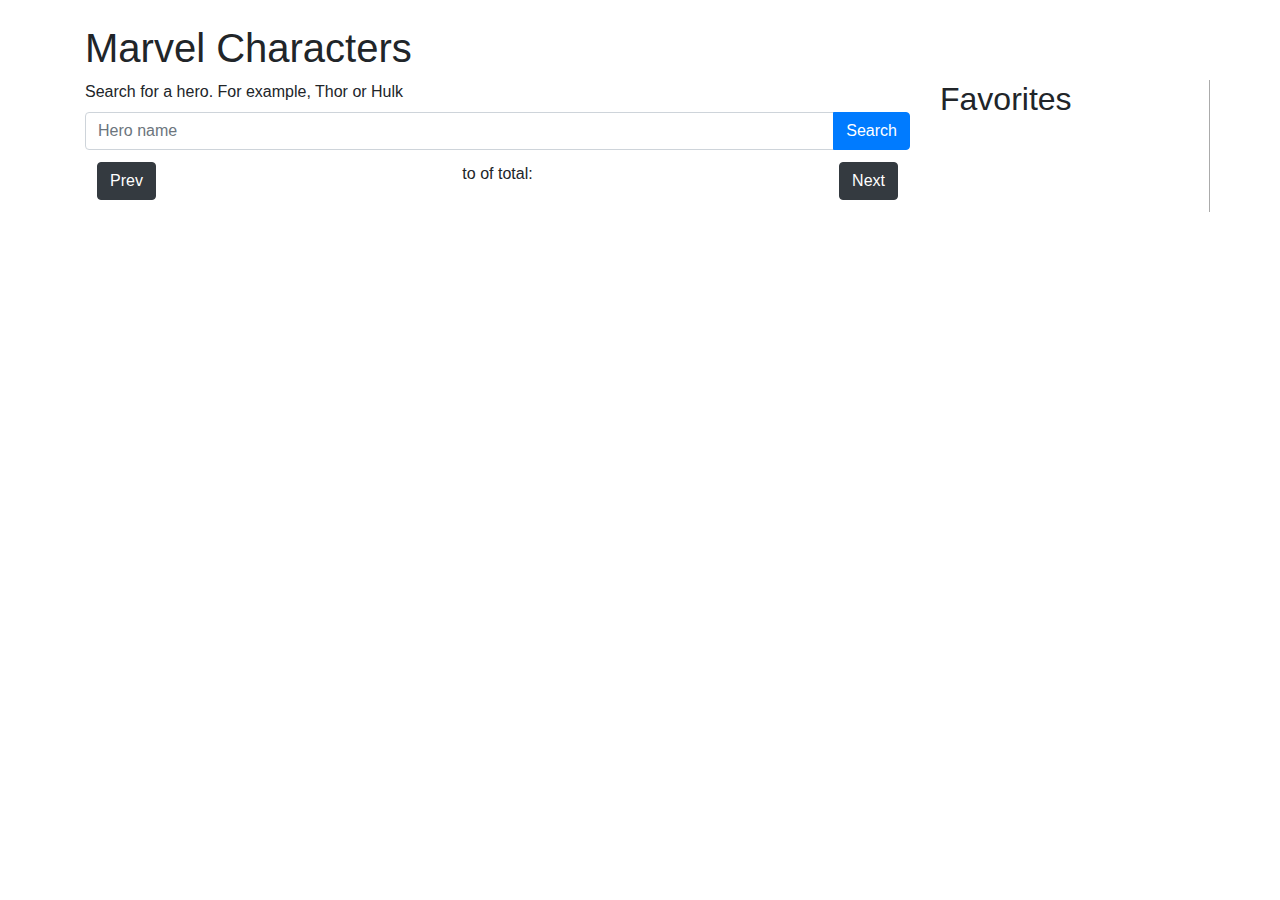
==== index.html @ 944acaf8 "Fix getting and setting in localStorage" ====
<!doctype html>
<html>
    <head>
        <title>Marvel</title>
        <link rel="stylesheet" href="https://stackpath.bootstrapcdn.com/bootstrap/4.3.1/css/bootstrap.min.css" integrity="sha384-ggOyR0iXCbMQv3Xipma34MD+dH/1fQ784/j6cY/iJTQUOhcWr7x9JvoRxT2MZw1T" crossorigin="anonymous">
        <style>
            body {
                padding-top: 24px;
            }
            .hero-card {
                margin-top: 12px;
                padding: 6px;
                border: 1px solid #ababab;
            }
            .img-200 {
                height: 200px;
                width: 200px;
            }
            .img-60 {
                height: 60px;
                width: 60px;
            }
            .page-control {
                margin: 12px;
            }
            .favorite-col {
                border-right: 1px solid #ababab;
            }
            .favorite {
                border: 3px solid pink;
            }
        </style>
    </head>
    <body>
        <div class="container">
            <h1>Marvel Characters</h1>
            <div class="row">
                <div class="col-md-9">
                    <label for="search">Search for a hero. For example, Thor or Hulk</label>
                    <div class="input-group">
                        <input type="text" id="search" class="form-control" placeholder="Hero name">
                        <div class="input-group-append">
                            <button class="btn btn-primary" type="button" id="searchButton">
                                Search
                            </button>
                        </div>
                    </div>
                    
                    <div class="page-control d-flex justify-content-between">
                        <div>
                            <button type="button" id="prev" class="btn btn-dark">Prev</button>
                        </div>
                        <div>
                            <span id="resultCountBegin"></span>
                            <span> to </span>
                            <span id="resultCountEnd"></span>
                            <span> of total: </span>
                            <span id="totalAvailable"></span>
                        </div>
                        <div>
                            <button type="button" id="next" class="btn btn-dark">Next</button>
                        </div>
                    </div>
                    <div id="content"></div>
                </div>
                <div class="col-md-3 favorite-col">
                    <div id="favorites">
                        <h2>Favorites</h2>
                    </div>
                </div>
            </div>
        </div>
        
        <script>
            const state = {};

            let requestParams = {
                apikey: '622acfc296433d3d5fdbe221baa6da38',
                series: 354
            };

            const resultCountBeginElement = document.getElementById("resultCountBegin");
            const resultCountEndElement = document.getElementById("resultCountEnd");
            const totalAvailableElement = document.getElementById("totalAvailable");

            const nextBtn = document.getElementById("next");
            const prevBtn = document.getElementById("prev");
            const searchBtn = document.getElementById("searchButton");
            const searchInput = document.getElementById("search");

            displayFavorites();

            nextBtn.addEventListener('click', (event) => {
                let offset = state.offset || 0;
                if (offset + state.count < state.total) {
                    requestParams.offset = offset + state.count;
                    makeRequest();
                }
            });

            prevBtn.addEventListener('click', (event) => {
                let offset = state.offset || 0;
                if (offset > 0) {
                    let newOffset = offset - state.count;
                    if (newOffset < 0) {
                        newOffset = 0;
                    }
                    requestParams.offset = newOffset;
                    makeRequest();
                }
            });

            searchButton.addEventListener('click', (event) => {
                let value = searchInput.value;
                if (value) {
                    requestParams.nameStartsWith = value;
                    delete requestParams.series;
                } else {
                    requestParams.series = 354;
                }
                makeRequest();
                event.preventDefault();
            });

            let httpRequest;
            let requestUrl = 'https://gateway.marvel.com:443/v1/public/characters?';
            function makeRequest() {
                let queryParams = buildRequestParams(requestParams);
                httpRequest = new XMLHttpRequest();
                if (!httpRequest) {
                    alert('Giving up :( Cannot create an XMLHTTP instance');
                    return false;
                }
                httpRequest.onreadystatechange = readResponse;
                httpRequest.open('GET', requestUrl + queryParams);
                httpRequest.send();
            }

            function buildRequestParams(params) {
                let keys = Object.keys(params);
                let str = '' + keys[0] + '=' + params[keys[0]];
                for (let i = 1; i < keys.length; i++) {
                    str += "&" + keys[i] + '=' + params[keys[i]];
                }
                return str;
            }

            function readResponse() {
                if (httpRequest.readyState === XMLHttpRequest.DONE) {
                    if (httpRequest.status === 200) {
                        displayResponse(httpRequest.response);
                    } else {
                        alert('There was a problem with the request.');
                    }
                }
            }

            function clearFavorites() {
                let favoritesDiv = document.getElementById("favorites");
                favoritesDiv.innerHTML = '';
            }

            function displayFavorites() {
                let hero_ids = Object.keys(localStorage);
                for (let id of hero_ids) {
                    let json = localStorage.getItem(id);
                    let hero = JSON.parse(json);
                    addHeroToFavoritesView(hero);
                }
            }

            function addHeroToFavoritesView(hero) {
                let favoritesDiv = document.getElementById("favorites");
                let heroText = '' + hero.id + ': ' + hero.name 
                    let heroElement = createElementOn(favoritesDiv, "div", "fav-" + hero.id, heroText);
                    heroElement.innerHTML = `
                        <div class="media">
                            <img src="${hero.thumbnail.path + "." + hero.thumbnail.extension}" class="img-thumbnail img-60 align-self-center mr-3" alt=${hero.name}>
                            <div class="media-body">
                                <p>${hero.name}</p>
                            </div>
                        </div>`;
            }

            function removeHeroFromFavoritesView(hero) {
                let heroElement = document.getElementById("fav-" + hero.id);
                heroElement.parentNode.removeChild(heroElement);
            }

            function displayResponse(response) {
                clearDisplay();
                let content = document.getElementById("content");
                let res = JSON.parse(response);
                console.log(res);
                setState(res.data);
                displayResultCount(res.data);
                let results = res.data.results;
                let heroesList = createElementOn(content, "div", "heroes");
                for (let hero of results) {
                    let heroText = '' + hero.id + ': ' + hero.name 
                    let heroElement = createElementOn(heroesList, "div", hero.id, heroText);
                    heroElement.classList.add("hero-card");
                    heroElement.innerHTML = `
                        <div class="media">
                            <img src="${hero.thumbnail.path + "." + hero.thumbnail.extension}" class="img-thumbnail img-200 align-self-center mr-3" alt=${hero.name}>
                            <div class="media-body">
                                <h5 class="mt-0">${hero.name}</h5>
                                <p>${hero.description}</p>
                            </div>
                        </div>`;
                    heroElement.addEventListener('click', (event) => {
                        heroElement.classList.toggle("favorite");
                        if (localStorage.getItem(hero.id)) {
                            localStorage.removeItem(hero.id);
                            removeHeroFromFavoritesView(hero);
                        } else {
                            localStorage.setItem(hero.id, JSON.stringify(hero));
                            addHeroToFavoritesView(hero);
                        }
                    });
                }
            }

            function clearDisplay() {
                let content = document.getElementById("content");
                content.innerHTML = '';
                removeChildNodes(resultCountBeginElement);
                removeChildNodes(resultCountEndElement);
                removeChildNodes(totalAvailableElement);
            }

            function removeChildNodes(element) {
                for (let node of element.childNodes) {
                    element.removeChild(node);
                }
            }

            function setState(response_data) {
                state.limit = response_data.limit;
                state.offset = response_data.offset;
                state.count = response_data.count;
                state.total = response_data.total;
            }

            function displayResultCount(response_data) {
                addTextToElement(resultCountBeginElement, response_data.offset + 1);
                addTextToElement(resultCountEndElement, response_data.offset + response_data.count);
                addTextToElement(totalAvailableElement, response_data.total);
            }

            function createElementOn(target, tag, id, text) {
                let element = document.createElement(tag);
                if (text) {
                    let newContent = document.createTextNode(text);
                    element.appendChild(newContent);
                }
                if (id) {
                    element.id = id;
                }
                target.appendChild(element);
                return element;
            }

            function addTextToElement(target, text) {
                let textNode = document.createTextNode(text);
                target.appendChild(textNode);
            }

            makeRequest();
        </script>
    </body>
</html>
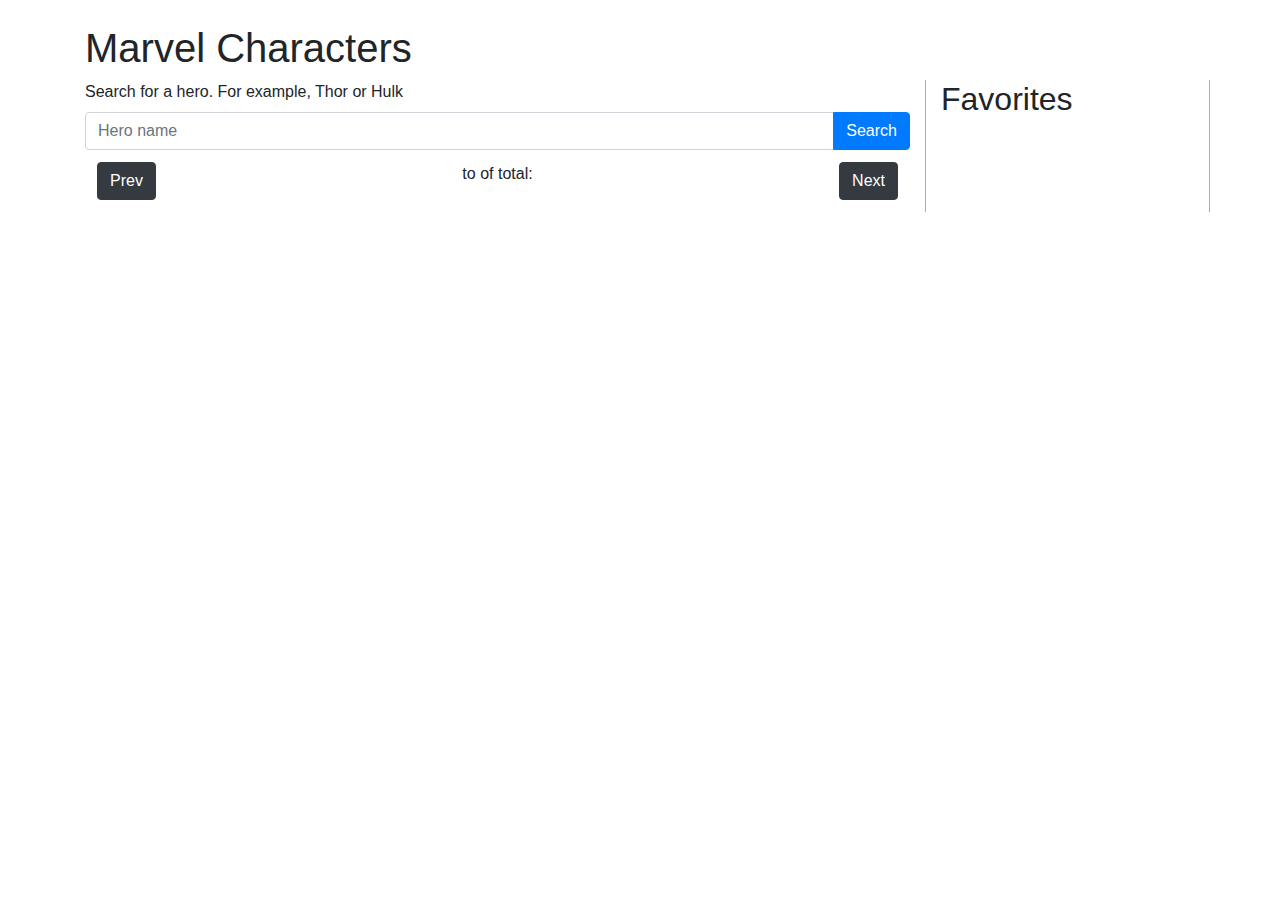
==== commit de1fefb6: "Fix favorite layout" ====
--- a/index.html
+++ b/index.html
@@ -24,6 +24,7 @@
                 margin: 12px;
             }
             .favorite-col {
+                border-left: 1px solid #ababab;
                 border-right: 1px solid #ababab;
             }
             .favorite {
@@ -171,15 +172,26 @@
 
             function addHeroToFavoritesView(hero) {
                 let favoritesDiv = document.getElementById("favorites");
-                let heroText = '' + hero.id + ': ' + hero.name 
-                    let heroElement = createElementOn(favoritesDiv, "div", "fav-" + hero.id, heroText);
-                    heroElement.innerHTML = `
-                        <div class="media">
-                            <img src="${hero.thumbnail.path + "." + hero.thumbnail.extension}" class="img-thumbnail img-60 align-self-center mr-3" alt=${hero.name}>
-                            <div class="media-body">
-                                <p>${hero.name}</p>
-                            </div>
-                        </div>`;
+
+                let heroElement = createElementOn(favoritesDiv, "div", "fav-" + hero.id, hero.name);
+
+                let mediaDiv = document.createElement('div');
+                mediaDiv.classList.add('media');
+                mediaDiv.innerHTML = `
+                    <img src="${hero.thumbnail.path + "." + hero.thumbnail.extension}" class="img-thumbnail img-60 align-self-center mr-3" alt=${hero.name}>
+                    <div class="media-body">
+                        <p>${hero.name}</p>
+                    </div>`;
+
+                heroElement.appendChild(mediaDiv);
+                let btnElement = createElementOn(heroElement, 'button', `btn-${hero.id}`, 'x');
+                btnElement.classList.add('btn', 'btn-sm', 'btn-warning');
+                btnElement.addEventListener('click', (event) => {
+                    removeHeroFromFavoritesView(hero);
+                    let heroCardElement = document.getElementById("" + hero.id);
+                    heroCardElement.parentNode.removeChild(heroCardElement);
+                });
+                mediaDiv.appendChild(btnElement);
             }
 
             function removeHeroFromFavoritesView(hero) {
@@ -197,9 +209,11 @@
                 let results = res.data.results;
                 let heroesList = createElementOn(content, "div", "heroes");
                 for (let hero of results) {
-                    let heroText = '' + hero.id + ': ' + hero.name 
-                    let heroElement = createElementOn(heroesList, "div", hero.id, heroText);
+                    let heroElement = createElementOn(heroesList, "div", hero.id);
                     heroElement.classList.add("hero-card");
+                    if (localStorage.getItem(hero.id)) {
+                        heroElement.classList.add("favorite");
+                    }
                     heroElement.innerHTML = `
                         <div class="media">
                             <img src="${hero.thumbnail.path + "." + hero.thumbnail.extension}" class="img-thumbnail img-200 align-self-center mr-3" alt=${hero.name}>
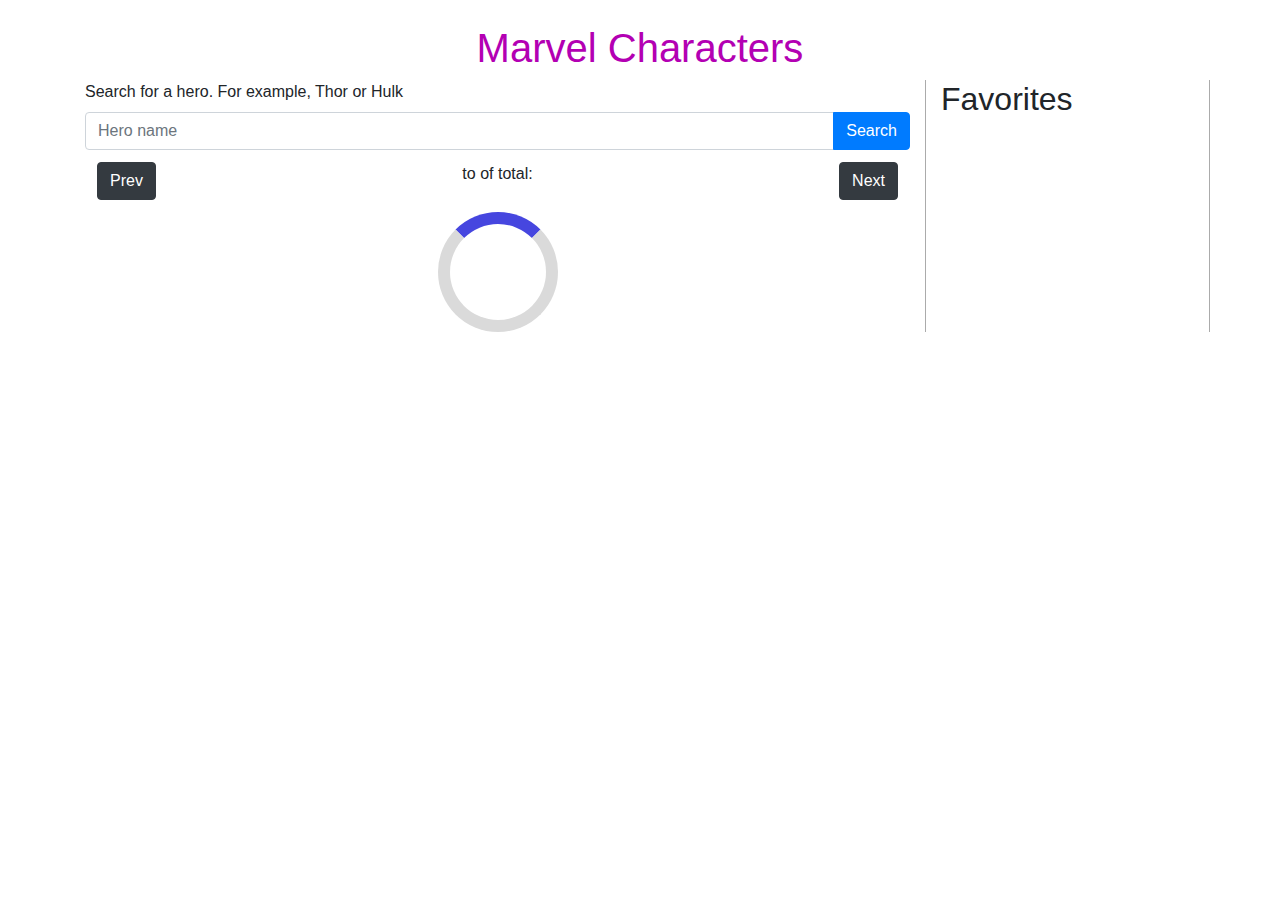
==== commit f02e6595: "Add animation on the tittle" ====
--- a/index.html
+++ b/index.html
@@ -3,38 +3,11 @@
     <head>
         <title>Marvel</title>
         <link rel="stylesheet" href="https://stackpath.bootstrapcdn.com/bootstrap/4.3.1/css/bootstrap.min.css" integrity="sha384-ggOyR0iXCbMQv3Xipma34MD+dH/1fQ784/j6cY/iJTQUOhcWr7x9JvoRxT2MZw1T" crossorigin="anonymous">
-        <style>
-            body {
-                padding-top: 24px;
-            }
-            .hero-card {
-                margin-top: 12px;
-                padding: 6px;
-                border: 1px solid #ababab;
-            }
-            .img-200 {
-                height: 200px;
-                width: 200px;
-            }
-            .img-60 {
-                height: 60px;
-                width: 60px;
-            }
-            .page-control {
-                margin: 12px;
-            }
-            .favorite-col {
-                border-left: 1px solid #ababab;
-                border-right: 1px solid #ababab;
-            }
-            .favorite {
-                border: 3px solid pink;
-            }
-        </style>
+        <link rel="stylesheet" href="style.css">
     </head>
     <body>
         <div class="container">
-            <h1>Marvel Characters</h1>
+            <h1 class="flash">Marvel Characters</h1>
             <div class="row">
                 <div class="col-md-9">
                     <label for="search">Search for a hero. For example, Thor or Hulk</label>
@@ -62,6 +35,7 @@
                             <button type="button" id="next" class="btn btn-dark">Next</button>
                         </div>
                     </div>
+                    <div id="load-space"></div>
                     <div id="content"></div>
                 </div>
                 <div class="col-md-3 favorite-col">
@@ -71,216 +45,11 @@
                 </div>
             </div>
         </div>
-        
-        <script>
-            const state = {};
-
-            let requestParams = {
-                apikey: '622acfc296433d3d5fdbe221baa6da38',
-                series: 354
-            };
-
-            const resultCountBeginElement = document.getElementById("resultCountBegin");
-            const resultCountEndElement = document.getElementById("resultCountEnd");
-            const totalAvailableElement = document.getElementById("totalAvailable");
-
-            const nextBtn = document.getElementById("next");
-            const prevBtn = document.getElementById("prev");
-            const searchBtn = document.getElementById("searchButton");
-            const searchInput = document.getElementById("search");
-
-            displayFavorites();
-
-            nextBtn.addEventListener('click', (event) => {
-                let offset = state.offset || 0;
-                if (offset + state.count < state.total) {
-                    requestParams.offset = offset + state.count;
-                    makeRequest();
-                }
-            });
-
-            prevBtn.addEventListener('click', (event) => {
-                let offset = state.offset || 0;
-                if (offset > 0) {
-                    let newOffset = offset - state.count;
-                    if (newOffset < 0) {
-                        newOffset = 0;
-                    }
-                    requestParams.offset = newOffset;
-                    makeRequest();
-                }
-            });
-
-            searchButton.addEventListener('click', (event) => {
-                let value = searchInput.value;
-                if (value) {
-                    requestParams.nameStartsWith = value;
-                    delete requestParams.series;
-                } else {
-                    requestParams.series = 354;
-                }
-                makeRequest();
-                event.preventDefault();
-            });
-
-            let httpRequest;
-            let requestUrl = 'https://gateway.marvel.com:443/v1/public/characters?';
-            function makeRequest() {
-                let queryParams = buildRequestParams(requestParams);
-                httpRequest = new XMLHttpRequest();
-                if (!httpRequest) {
-                    alert('Giving up :( Cannot create an XMLHTTP instance');
-                    return false;
-                }
-                httpRequest.onreadystatechange = readResponse;
-                httpRequest.open('GET', requestUrl + queryParams);
-                httpRequest.send();
-            }
-
-            function buildRequestParams(params) {
-                let keys = Object.keys(params);
-                let str = '' + keys[0] + '=' + params[keys[0]];
-                for (let i = 1; i < keys.length; i++) {
-                    str += "&" + keys[i] + '=' + params[keys[i]];
-                }
-                return str;
-            }
-
-            function readResponse() {
-                if (httpRequest.readyState === XMLHttpRequest.DONE) {
-                    if (httpRequest.status === 200) {
-                        displayResponse(httpRequest.response);
-                    } else {
-                        alert('There was a problem with the request.');
-                    }
-                }
-            }
-
-            function clearFavorites() {
-                let favoritesDiv = document.getElementById("favorites");
-                favoritesDiv.innerHTML = '';
-            }
-
-            function displayFavorites() {
-                let hero_ids = Object.keys(localStorage);
-                for (let id of hero_ids) {
-                    let json = localStorage.getItem(id);
-                    let hero = JSON.parse(json);
-                    addHeroToFavoritesView(hero);
-                }
-            }
-
-            function addHeroToFavoritesView(hero) {
-                let favoritesDiv = document.getElementById("favorites");
-
-                let heroElement = createElementOn(favoritesDiv, "div", "fav-" + hero.id, hero.name);
-
-                let mediaDiv = document.createElement('div');
-                mediaDiv.classList.add('media');
-                mediaDiv.innerHTML = `
-                    <img src="${hero.thumbnail.path + "." + hero.thumbnail.extension}" class="img-thumbnail img-60 align-self-center mr-3" alt=${hero.name}>
-                    <div class="media-body">
-                        <p>${hero.name}</p>
-                    </div>`;
-
-                heroElement.appendChild(mediaDiv);
-                let btnElement = createElementOn(heroElement, 'button', `btn-${hero.id}`, 'x');
-                btnElement.classList.add('btn', 'btn-sm', 'btn-warning');
-                btnElement.addEventListener('click', (event) => {
-                    removeHeroFromFavoritesView(hero);
-                    let heroCardElement = document.getElementById("" + hero.id);
-                    heroCardElement.parentNode.removeChild(heroCardElement);
-                });
-                mediaDiv.appendChild(btnElement);
-            }
-
-            function removeHeroFromFavoritesView(hero) {
-                let heroElement = document.getElementById("fav-" + hero.id);
-                heroElement.parentNode.removeChild(heroElement);
-            }
-
-            function displayResponse(response) {
-                clearDisplay();
-                let content = document.getElementById("content");
-                let res = JSON.parse(response);
-                console.log(res);
-                setState(res.data);
-                displayResultCount(res.data);
-                let results = res.data.results;
-                let heroesList = createElementOn(content, "div", "heroes");
-                for (let hero of results) {
-                    let heroElement = createElementOn(heroesList, "div", hero.id);
-                    heroElement.classList.add("hero-card");
-                    if (localStorage.getItem(hero.id)) {
-                        heroElement.classList.add("favorite");
-                    }
-                    heroElement.innerHTML = `
-                        <div class="media">
-                            <img src="${hero.thumbnail.path + "." + hero.thumbnail.extension}" class="img-thumbnail img-200 align-self-center mr-3" alt=${hero.name}>
-                            <div class="media-body">
-                                <h5 class="mt-0">${hero.name}</h5>
-                                <p>${hero.description}</p>
-                            </div>
-                        </div>`;
-                    heroElement.addEventListener('click', (event) => {
-                        heroElement.classList.toggle("favorite");
-                        if (localStorage.getItem(hero.id)) {
-                            localStorage.removeItem(hero.id);
-                            removeHeroFromFavoritesView(hero);
-                        } else {
-                            localStorage.setItem(hero.id, JSON.stringify(hero));
-                            addHeroToFavoritesView(hero);
-                        }
-                    });
-                }
-            }
-
-            function clearDisplay() {
-                let content = document.getElementById("content");
-                content.innerHTML = '';
-                removeChildNodes(resultCountBeginElement);
-                removeChildNodes(resultCountEndElement);
-                removeChildNodes(totalAvailableElement);
-            }
-
-            function removeChildNodes(element) {
-                for (let node of element.childNodes) {
-                    element.removeChild(node);
-                }
-            }
-
-            function setState(response_data) {
-                state.limit = response_data.limit;
-                state.offset = response_data.offset;
-                state.count = response_data.count;
-                state.total = response_data.total;
-            }
-
-            function displayResultCount(response_data) {
-                addTextToElement(resultCountBeginElement, response_data.offset + 1);
-                addTextToElement(resultCountEndElement, response_data.offset + response_data.count);
-                addTextToElement(totalAvailableElement, response_data.total);
-            }
-
-            function createElementOn(target, tag, id, text) {
-                let element = document.createElement(tag);
-                if (text) {
-                    let newContent = document.createTextNode(text);
-                    element.appendChild(newContent);
-                }
-                if (id) {
-                    element.id = id;
-                }
-                target.appendChild(element);
-                return element;
-            }
-
-            function addTextToElement(target, text) {
-                let textNode = document.createTextNode(text);
-                target.appendChild(textNode);
-            }
-
-            makeRequest();
-        </script>
+        <script src="https://code.jquery.com/jquery-3.3.1.slim.min.js" integrity="sha384-q8i/X+965DzO0rT7abK41JStQIAqVgRVzpbzo5smXKp4YfRvH+8abtTE1Pi6jizo" crossorigin="anonymous"></script>
+        <script src="https://cdnjs.cloudflare.com/ajax/libs/popper.js/1.14.7/umd/popper.min.js" integrity="sha384-UO2eT0CpHqdSJQ6hJty5KVphtPhzWj9WO1clHTMGa3JDZwrnQq4sF86dIHNDz0W1" crossorigin="anonymous"></script>
+        <script src="https://stackpath.bootstrapcdn.com/bootstrap/4.3.1/js/bootstrap.min.js" integrity="sha384-JjSmVgyd0p3pXB1rRibZUAYoIIy6OrQ6VrjIEaFf/nJGzIxFDsf4x0xIM+B07jRM" crossorigin="anonymous"></script>
+        <script src="request.js"></script>
+        <script src="display.js"></script>
+        <script src="app.js"></script>
     </body>
 </html>--- a/style.css
+++ b/style.css
@@ -0,0 +1,103 @@
+body {
+    padding-top: 24px;
+}
+.hero-card {
+    margin-top: 12px;
+    padding: 6px;
+    border: 1px solid #ababab;
+    height: 216px;
+    opacity: 0;
+    transition: all 1.0s ease-in-out;
+}
+h1 {
+    margin: center;
+    text-align: center;
+  }
+  
+.flash{
+color: #b300b3;
+    -webkit-animation: flash linear 1s infinite;
+    animation: flash linear 1s infinite;
+}
+@-webkit-keyframes flash {
+    0% { opacity: 1; } 
+    50% { opacity: .1; } 
+    100% { opacity: 1; }
+}
+@keyframes flash {
+    0% { opacity: 1; } 
+    50% { opacity: .1; } 
+    100% { opacity: 1; }
+}
+
+.hero-card:hover {
+    height: 280px;
+}
+
+.img-200 {
+    height: 200px;
+    width: 200px;
+}
+.img-60 {
+    height: 60px;
+    width: 60px;
+}
+.page-control {
+    margin: 12px;
+}
+.favorite-col {
+    border-left: 1px solid #ababab;
+    border-right: 1px solid #ababab;
+}
+.favorite {
+    border: 3px solid pink;
+}
+.favorite-card {
+    padding-top: 3px;
+    padding-bottom: 3px;
+    margin-bottom: 3px;
+    
+    transition: all 1.0s ease-in-out;
+}
+
+.highlighted {
+    background-color: rgb(242, 255, 97);
+}
+
+.remove-btn {
+    height: 26px;
+    width: 26px;
+    padding: 0;
+    line-height: 0;
+    font-weight: 700;
+}
+.button-bar {
+    display: flex;
+    justify-content: flex-end;
+  }
+.view-button {
+    opacity: 0;
+    transition: all 1.0s ease-in-out;
+}
+
+#loading-container {
+    width: 100%;
+    background-color: rgba(0, 0, 0, 0);
+    position: relative;
+    display: flex;
+    justify-content: center;
+}
+#loading {
+    width : 120px;
+    height: 120px;
+    border: 12px solid #dadada;
+    border-top:12px solid rgb(70, 70, 223);
+    border-radius: 50%;
+    z-index: 100;
+    animation: spin 2.0s linear infinite;
+}
+
+@keyframes spin {
+    0% { transform: rotate(0deg); }
+    100% { transform: rotate(360deg); }
+}